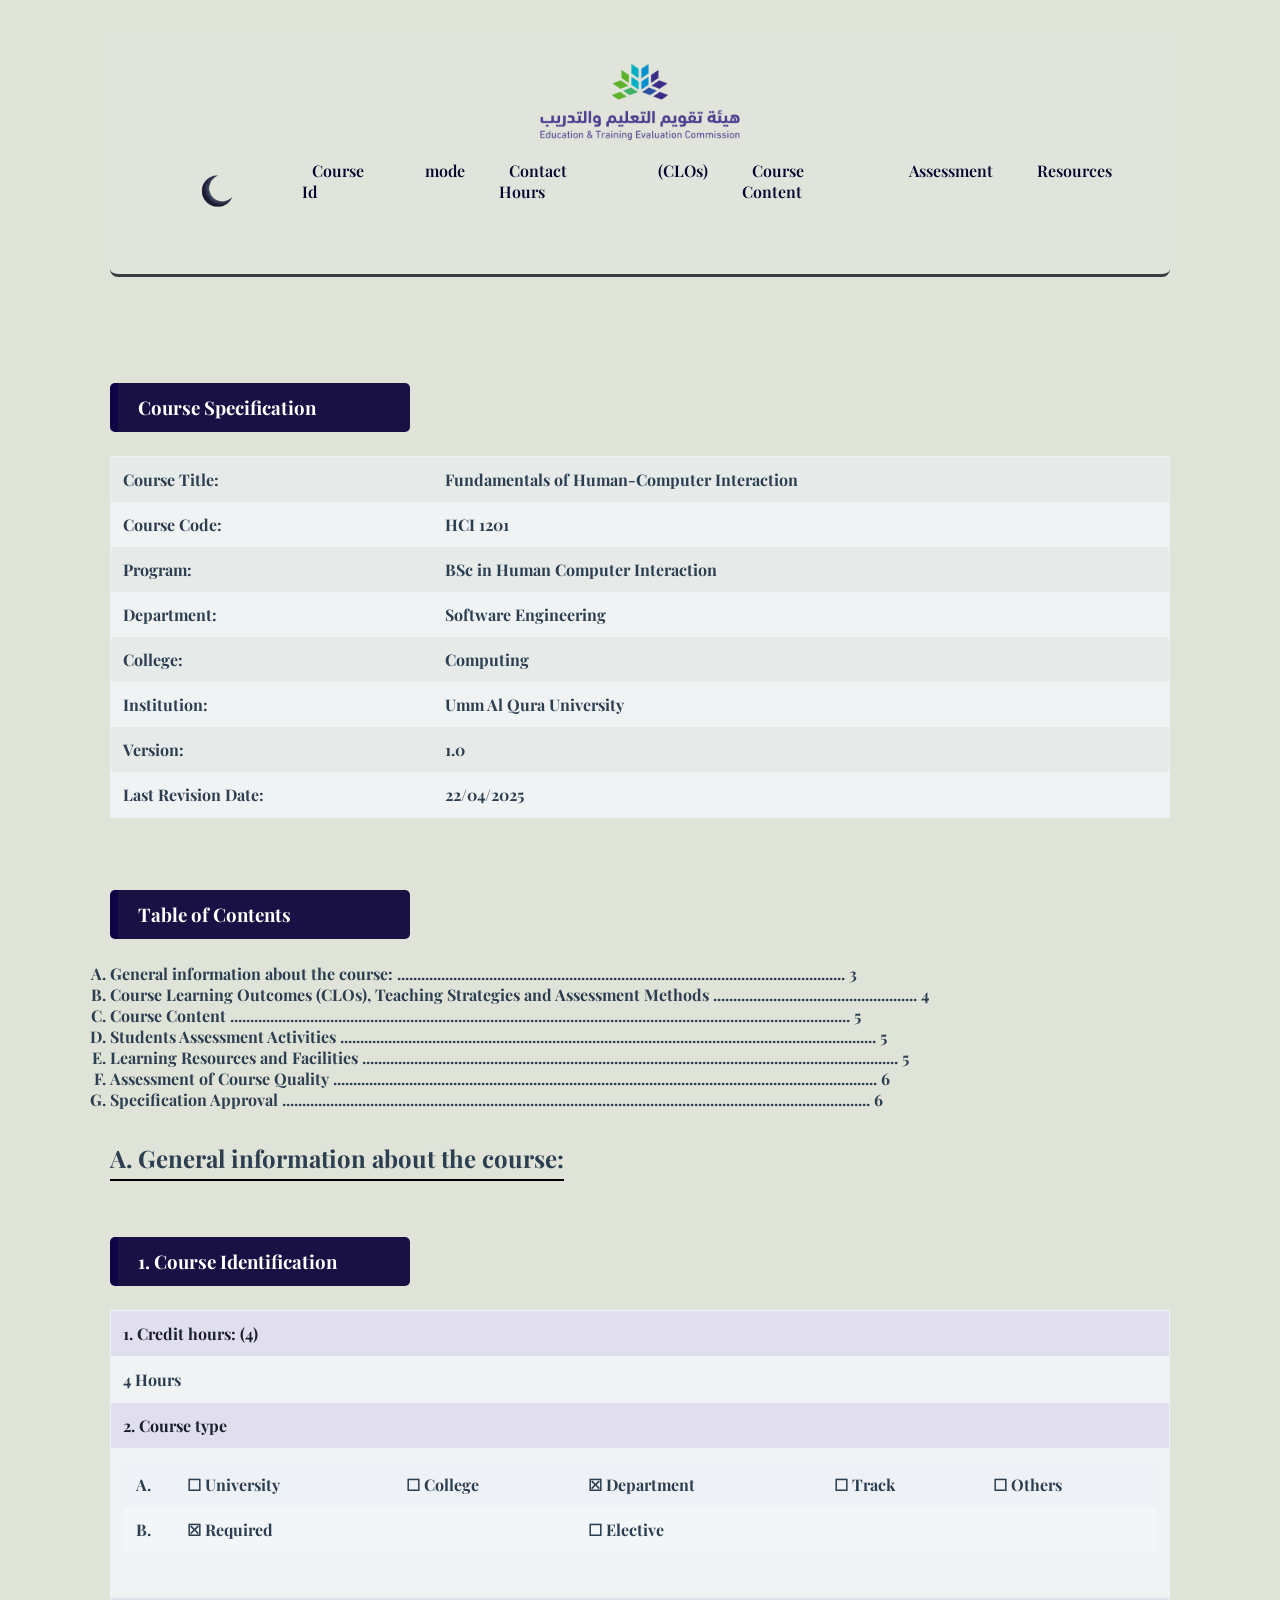
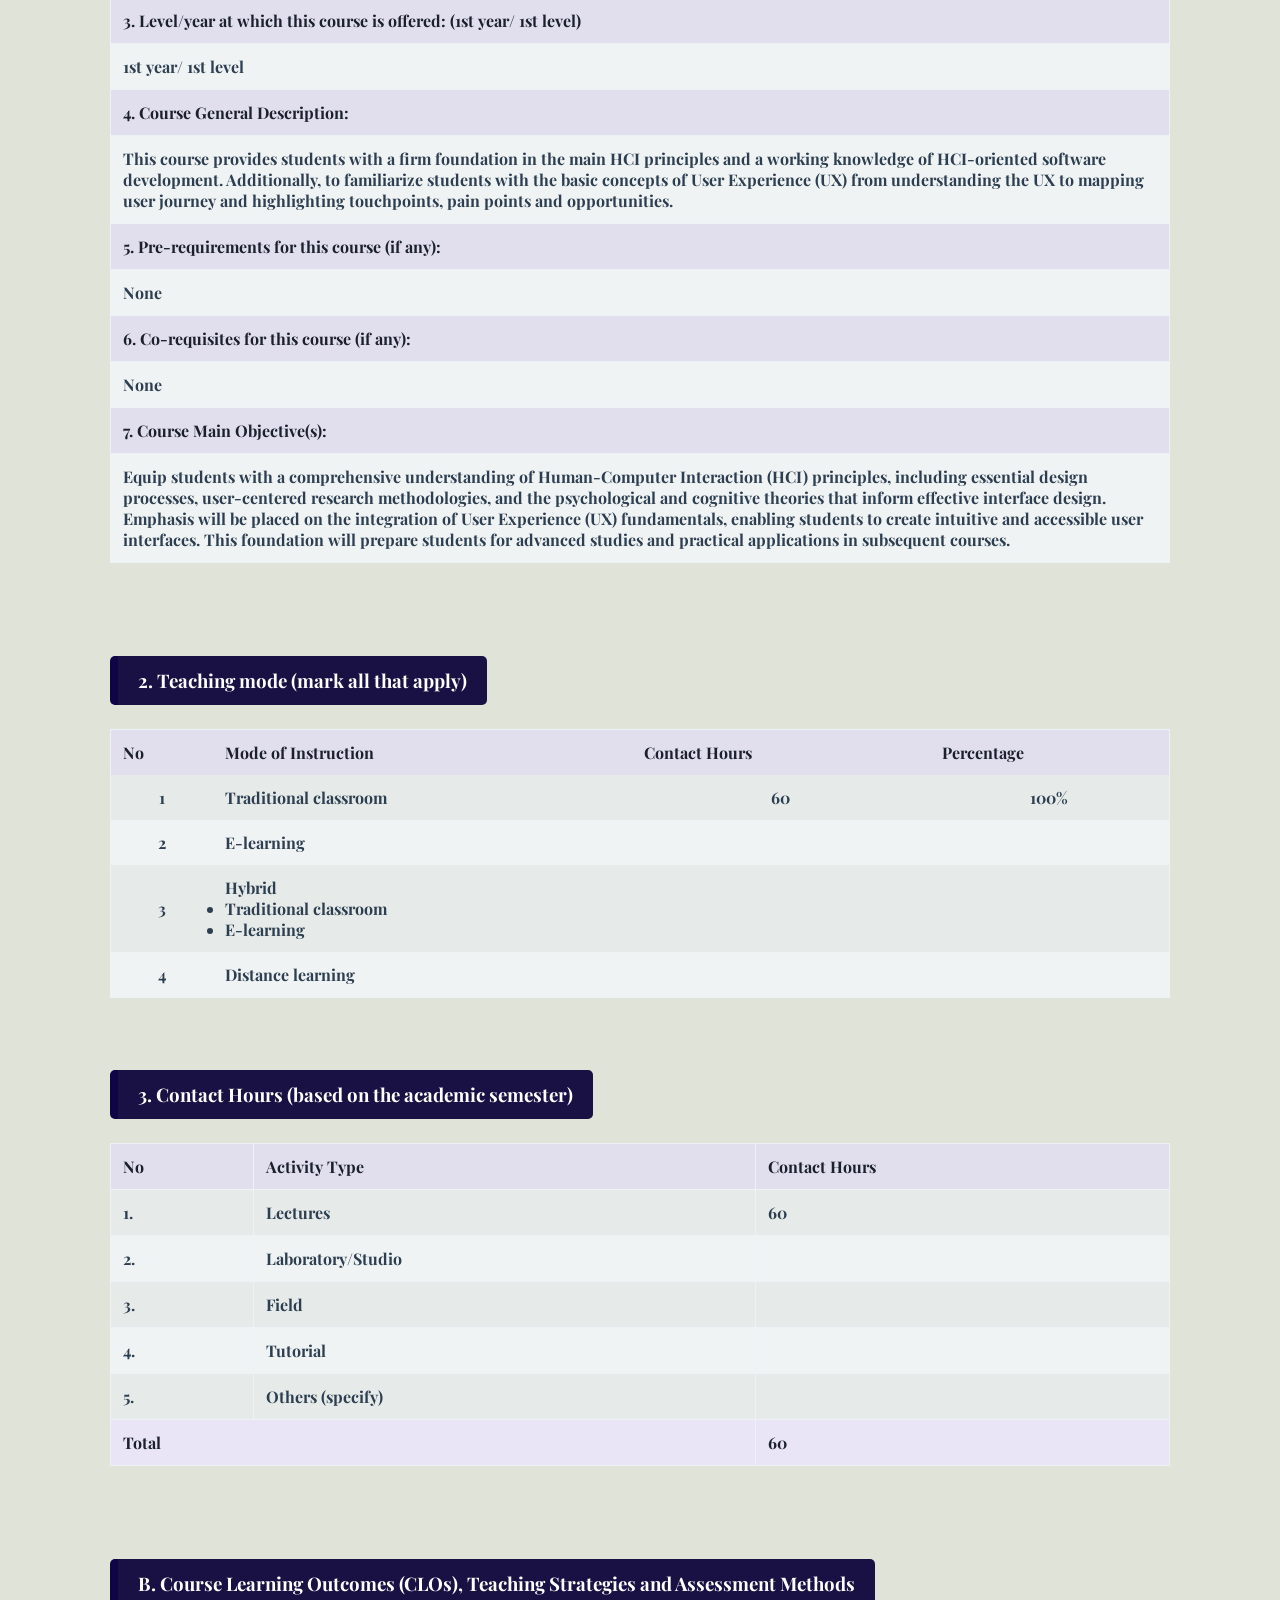
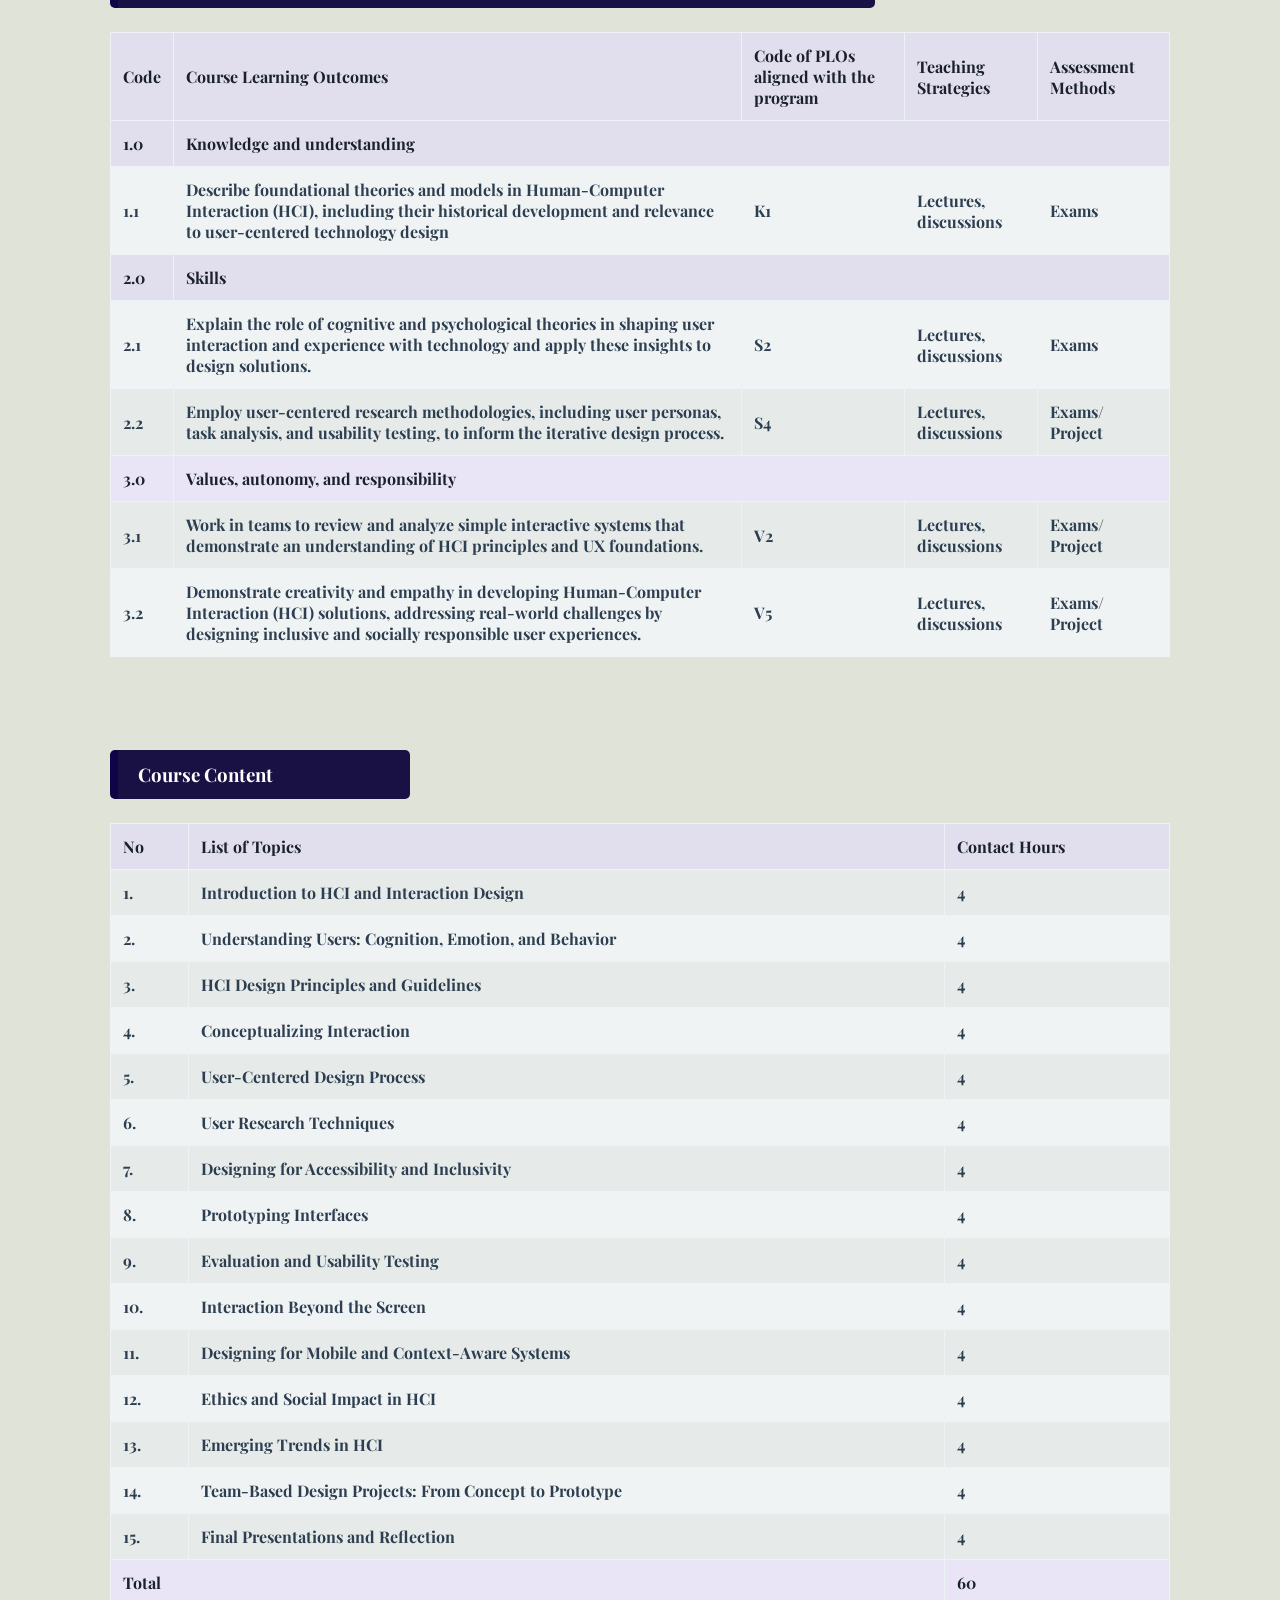
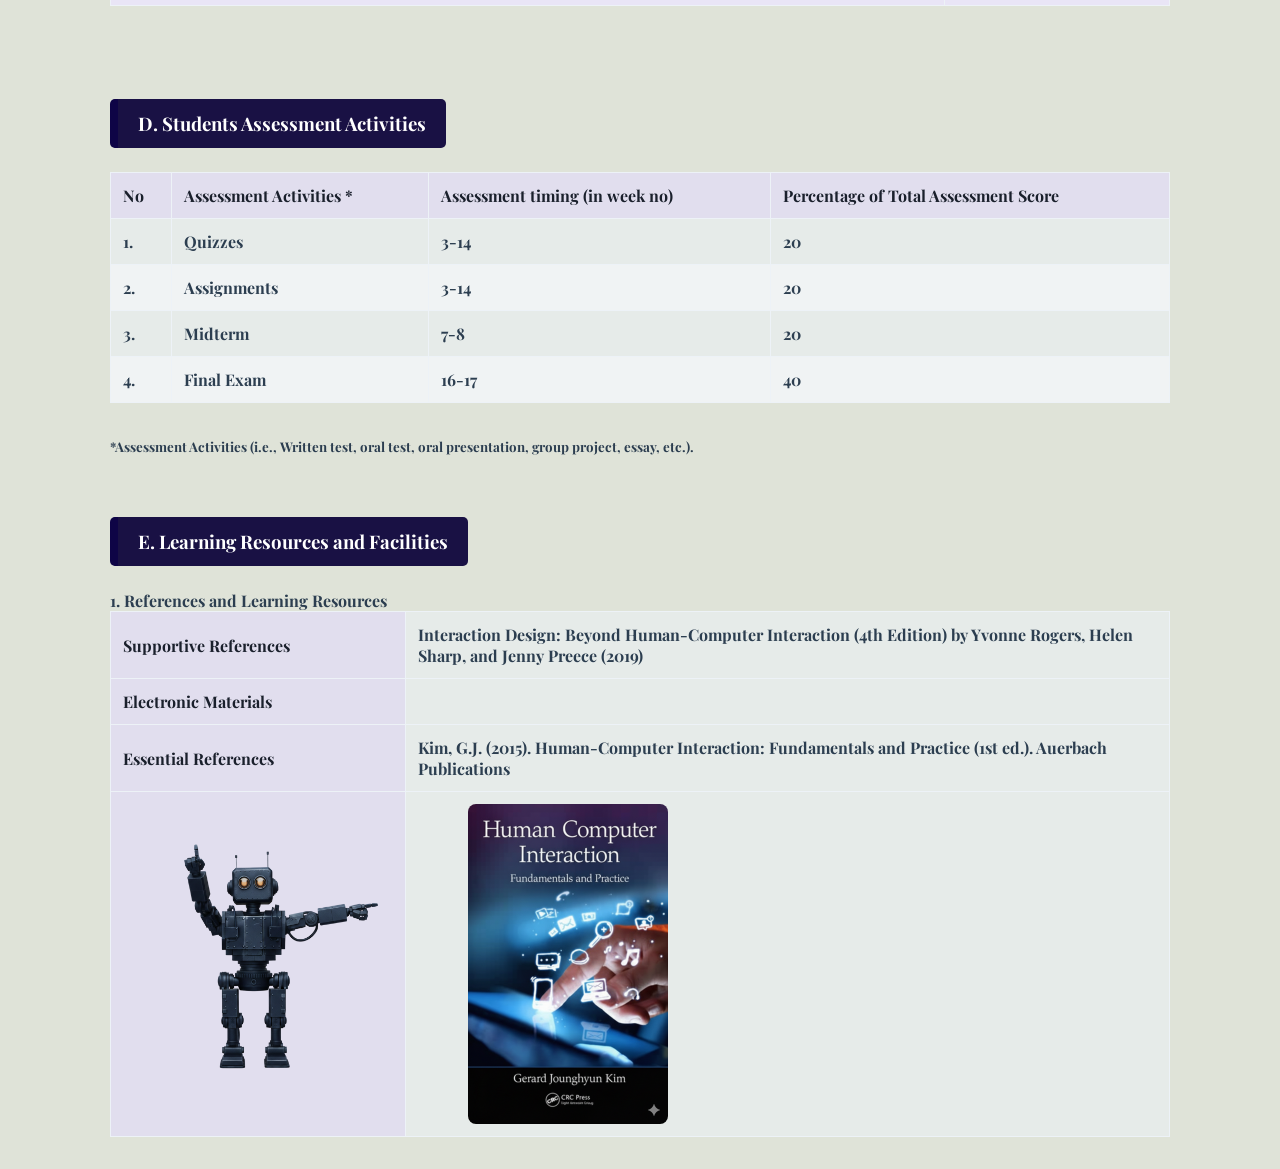
==== project/index.html @ 576bcc7a "Update and rename Project.html to index.html" ====
<!DOCTYPE html>
<html >
<head>
    <link href="https://fonts.googleapis.com/css2?family=Playfair+Display&display=swap" rel="stylesheet">
    <meta charset="UTF-8">
    <meta name="viewport" content="width=device-width, initial-scale=1.0">
    <title>Project</title>
    
    <link rel="stylesheet" href="Project.css">

</head>
<body>
<body class="dark-mode">
<!-- هنا ال html-->
<!--  <img src="اسم_الصورة.png" alt="وصف للصورة" width="400"/>  عشان نضيف صوره-->
  <header>
 <a href="#" class="logo-link">
        <img src="imges/sher.png" alt="شعار" class="logo">
    </a>

<!-- هذا هو المكان اللي الرابط يرجع له -->
<div id="top"></div>


<nav class="navbar">
    <ul>
 <a href="darkmod.html" class="mode-button">
    <img src="imges/moon.png" alt="darkmod">
</a>
<li><a href="#course-identification">Course Id</a></li>
        <li><a href="#teaching-mode">mode</a></li>
        <li><a href="#contact-hours">Contact Hours</a></li>
        <li><a href="#clos">(CLOs)</a></li>
        <li><a href="#course-content">Course Content</a></li>
        <li><a href="#assessment-activities">Assessment</a></li>
        <li><a href="#learning-resources">Resources</a></li>
       
    </ul>
</nav>
</header>

<br><br> <!---class عشان نضيف له تنسيق من ال css-->

<h3 >Course Specification</h3>
   

      <table class="info-table">
    <tr>
        <td>Course Title:</td>
        <td>Fundamentals of Human-Computer Interaction</td>
    </tr>
    <tr>
        <td>Course Code:</td>
        <td>HCI 1201</td>
    </tr>
    <tr>
        <td>Program:</td>
        <td>BSc in Human Computer Interaction</td>
    </tr>
    <tr>
        <td>Department:</td>
        <td>Software Engineering</td>
    </tr>
    <tr>
        <td>College:</td>
        <td>Computing</td>
    </tr>
    <tr>
        <td>Institution:</td>
        <td>Umm Al Qura University</td>
    </tr>
    <tr>
        <td>Version:</td>
        <td>1.0</td>
    </tr>
    <tr>
        <td>Last Revision Date:</td>
        <td>22/04/2025</td>
    </tr>
<!--هنا اول شي خلصنا 000000000000000000000000000000000000000000000000000-->
    <br>
    
</table>
<h3 >Table of Contents</h3>
   <ol type="A" ><!---type عشان يغير الحروف-->
        <li>
            <strong> General information about the course:</strong> ................................................................................................................ 3
        </li>
        <li>
            <strong> Course Learning Outcomes (CLOs), Teaching Strategies and Assessment Methods</strong> ................................................... 4
        </li>
        <li>
            <strong> Course Content</strong> ........................................................................................................................................................... 5
        </li>
        <li>
            <strong> Students Assessment Activities</strong> ...................................................................................................................................... 5
        </li>
        <li>
            <strong> Learning Resources and Facilities</strong> ...................................................................................................................................... 5
        </li>
        <li>
            <strong> Assessment of Course Quality</strong> ........................................................................................................................................ 6
        </li>
        <li>
            <strong> Specification Approval</strong> ................................................................................................................................................... 6
        </li>
    </ol>

<!--هنا ثاني شي خلصنا الجدول بغير حواف 000000000000000000000000000000000000000000000000000-->



<h2>A. General information about the course:</h2>
<br>
<h3 id="course-identification">1. Course Identification</h3>
    <table border="1" width="100%" cellspacing="0" cellpadding="5"  class="info-table"> <!-- هاذا الكود المسؤول على الايطار-->
        
        <tr>
            <th align="left">1. Credit hours: (4)</th>
        </tr>
        <tr>
            <td>4 Hours</td>
        </tr>

        <tr>
            <th align="left">2. Course type</th>
        </tr>
        <tr>
            <td>
                <table width="100%" border="0">
                    <tr>
                        <td width="5%"><strong>A.</strong></td>
                        <td>☐ University</td>
                        <td>☐ College</td>
                        <td>☒ Department</td>
                        <td>☐ Track</td>
                        <td>☐ Others</td>
                    </tr>
                    <tr>
                        <td><strong>B.</strong></td>
                        <td colspan="2">☒ Required</td>
                        <td colspan="3">☐ Elective</td>
                    </tr>
                </table>
            </td>
        </tr>

        <tr>
            <th align="left">3. Level/year at which this course is offered: (1st year/ 1st level)</th>
        </tr>
        <tr>
            <td>1st year/ 1st level</td>
        </tr>

        <tr>
            <th align="left">4. Course General Description:</th>
        </tr>
        <tr>
            <td>
                This course provides students with a firm foundation in the main HCI principles and a working knowledge of HCI-oriented software development. Additionally, to familiarize students with the basic concepts of User Experience (UX) from understanding the UX to mapping user journey and highlighting touchpoints, pain points and opportunities.
            </td>
        </tr>

        <tr>
            <th align="left">5. Pre-requirements for this course   (if any):</th>
        </tr>
        <tr>
            <td>None</td>
        </tr>

        <tr>
            <th align="left">6. Co-requisites for this course (if any):</th>
        </tr>
        <tr>
            <td>None</td>
        </tr>

        <tr>
            <th align="left">7. Course Main Objective(s):</th>
        </tr>
        <tr>
            <td>
                Equip students with a comprehensive understanding of Human-Computer Interaction (HCI) principles, including essential design processes, user-centered research methodologies, and the psychological and cognitive theories that inform effective interface design. Emphasis will be placed on the integration of User Experience (UX) fundamentals, enabling students to create intuitive and accessible user interfaces. This foundation will prepare students for advanced studies and practical applications in subsequent courses.
            </td>
        </tr>
    </table>

    <br>

    <h3 id="teaching-mode">2. Teaching mode (mark all that apply)</h3>
    <table  class="info-table">
    <thead>
<thead>
        <tr>
            <th>No</th>
            <th>Mode of Instruction</th>
            <th>Contact Hours</th>
            <th>Percentage</th>
        </tr>
    </thead>
    <tbody>
        <tr>
            <td align="center">1</td>
            <td>Traditional classroom</td>
            <td align="center">60</td>
            <td align="center">100%</td>
        </tr>
        <tr>
            <td align="center">2</td>
            <td>E-learning</td>
            <td></td>
            <td></td>
        </tr>
        <tr>
            <td align="center">3</td>
            <td>
                Hybrid
                <ul>
                    <li>Traditional classroom</li>
                    <li>E-learning</li>
                </ul>
            </td>
            <td></td>
            <td></td>
        </tr>
        <tr>
            <td align="center">4</td>
            <td>Distance learning</td>
            <td></td>
            <td></td>
        </tr>
    </tbody> </table>
 
    
        <h3 id="contact-hours">3. Contact Hours (based on the academic semester)</h3>
    <table  class="info-table" border="1">
        <thead>
            <tr>
                <th>No</th>
                <th>Activity Type</th>
                <th>Contact Hours</th>
            </tr>
        </thead>
        <tbody>
            <tr>
                <td>1.</td>
                <td>Lectures</td>
                <td>60</td>
            </tr>
            <tr>
                <td>2.</td>
                <td>Laboratory/Studio</td>
                <td></td>
            </tr>
            <tr>
                <td>3.</td>
                <td>Field</td>
                <td></td>
            </tr>
            <tr>
                <td>4.</td>
                <td>Tutorial</td>
                <td></td>
            </tr>
            <tr>
                <td>5.</td>
                <td>Others (specify)</td>
                <td></td>
            </tr>
            <tr>
                <th colspan="2">Total</th>
                <th>60</th>
            </tr>
        </tbody>
    </table>
    <br>

    <h3 id="clos">B. Course Learning Outcomes (CLOs), Teaching Strategies and Assessment Methods</h3>
    <table  class="info-table" border="1">
        <thead>
            <tr>
                <th>Code</th>
                <th>Course Learning Outcomes</th>
                <th>Code of PLOs aligned with the program</th>
                <th>Teaching Strategies</th>
                <th>Assessment Methods</th>
            </tr>
        </thead>
        <tbody>
            <tr>
                <th>1.0</th>
                <th colspan="4" align="left">Knowledge and understanding</th>
            </tr>
            <tr>
                <td>1.1</td>
                <td>Describe foundational theories and models in Human-Computer Interaction (HCI), including their historical development and relevance to user-centered technology design</td>
                <td>K1</td>
                <td>Lectures, discussions</td>
                <td>Exams</td>
            </tr>
            <tr>
                <th>2.0</th>
                <th colspan="4" align="left">Skills</th>
            </tr>
            <tr>
                <td>2.1</td>
                <td>Explain the role of cognitive and psychological theories in shaping user interaction and experience with technology and apply these insights to design solutions.</td>
                <td>S2</td>
                <td>Lectures, discussions</td>
                <td>Exams</td>
            </tr>
            <tr>
                <td>2.2</td>
                <td>Employ user-centered research methodologies, including user personas, task analysis, and usability testing, to inform the iterative design process.</td>
                <td>S4</td>
                <td>Lectures, discussions</td>
                <td>Exams/ Project</td>
            </tr>
            <tr>
                <th>3.0</th>
                <th colspan="4" align="left">Values, autonomy, and responsibility</th>
            </tr>
            <tr>
                <td>3.1</td>
                <td>Work in teams to review and analyze simple interactive systems that demonstrate an understanding of HCI principles and UX foundations.</td>
                <td>V2</td>
                <td>Lectures, discussions</td>
                <td>Exams/ Project</td>
            </tr>
            <tr>
                <td>3.2</td>
                <td>Demonstrate creativity and empathy in developing Human-Computer Interaction (HCI) solutions, addressing real-world challenges by designing inclusive and socially responsible user experiences.</td>
                <td>V5</td>
                <td>Lectures, discussions</td>
                <td>Exams/ Project</td>
            </tr>
        </tbody>
    </table>

    <br>

    <h3 id="course-content">Course Content</h3>
    <table  class="info-table" border="1">
        <thead>
            <tr>
                <th>No</th>
                <th>List of Topics</th>
                <th>Contact Hours</th>
            </tr>
        </thead>
        <tbody>
            <tr><td>1.</td><td>Introduction to HCI and Interaction Design</td><td>4</td></tr>
            <tr><td>2.</td><td>Understanding Users: Cognition, Emotion, and Behavior</td><td>4</td></tr>
            <tr><td>3.</td><td>HCI Design Principles and Guidelines</td><td>4</td></tr>
            <tr><td>4.</td><td>Conceptualizing Interaction</td><td>4</td></tr>
            <tr><td>5.</td><td>User-Centered Design Process</td><td>4</td></tr>
            <tr><td>6.</td><td>User Research Techniques</td><td>4</td></tr>
            <tr><td>7.</td><td>Designing for Accessibility and Inclusivity</td><td>4</td></tr>
            <tr><td>8.</td><td>Prototyping Interfaces</td><td>4</td></tr>
            <tr><td>9.</td><td>Evaluation and Usability Testing</td><td>4</td></tr>
            <tr><td>10.</td><td>Interaction Beyond the Screen</td><td>4</td></tr>
            <tr><td>11.</td><td>Designing for Mobile and Context-Aware Systems</td><td>4</td></tr>
            <tr><td>12.</td><td>Ethics and Social Impact in HCI</td><td>4</td></tr>
            <tr><td>13.</td><td>Emerging Trends in HCI</td><td>4</td></tr>
            <tr><td>14.</td><td>Team-Based Design Projects: From Concept to Prototype</td><td>4</td></tr>
            <tr><td>15.</td><td>Final Presentations and Reflection</td><td>4</td></tr>
            <tr>
                <th colspan="2">Total</th>
                <th>60</th>
            </tr>
        </tbody>
    </table>

    <br>

    <h3 id="assessment-activities">D. Students Assessment Activities</h3>
    <table  class="info-table" border="1">
        <thead>
            <tr>
                <th>No</th>
                <th>Assessment Activities *</th>
                <th>Assessment timing (in week no)</th>
                <th>Percentage of Total Assessment Score</th>
            </tr>
        </thead>
        <tbody>
            <tr><td>1.</td><td>Quizzes</td><td>3-14</td><td>20</td></tr>
            <tr><td>2.</td><td>Assignments</td><td>3-14</td><td>20</td></tr>
            <tr><td>3.</td><td>Midterm</td><td>7-8</td><td>20</td></tr>
            <tr><td>4.</td><td>Final Exam</td><td>16-17</td><td>40</td></tr>
        </tbody>
    </table>
    <p><small>*Assessment Activities (i.e., Written test, oral test, oral presentation, group project, essay, etc.).</small></p>

    <br>

    <h3 id="learning-resources">E. Learning Resources and Facilities</h3>
    <h4>1. References and Learning Resources</h4>
    <table border="1">
        <tbody>
                 <tr>
                <th>Supportive References</th>
                <td>Interaction Design: Beyond Human-Computer Interaction (4th Edition) by Yvonne Rogers, Helen Sharp, and Jenny Preece (2019)</td>
            </tr>
            <tr>
                <th>Electronic Materials</th>
                <td></td>
            </tr>
               <tr>
                <th>Essential References</th>
                <!-- صورة الكتاب كرابط لموقع الشراء -->
    <td>Kim, G.J. (2015). Human-Computer Interaction: Fundamentals and Practice (1st ed.). Auerbach Publications</td>
            </tr>
           <tr>
            <th><a><img src="imges/black bot.png" alt="روبوت يأشر على الكتاب" class="bot-img"></a></th>
            <td>
 <a href="https://doi.org/10.1201/b18071" target="_blank">
    <img src="imges/HCI.png" alt="غلاف الكتاب" class="book-link"></a></td>
</tr>
        </tbody>
    </table>

</body>

</html>
---- project/Project.css ----
* {
    font-family:"Playfair Display" ,serif; /* خط أوضح للمحتوى الإنجليزي */
    font-weight: 700; 
    margin: 0;
    padding: 0;
    box-sizing: border-box;
    scroll-behavior: smooth;
}

body {
    background-color: #7b895c3c; /* لون خلفية رمادي مائل للأزرق خفيف جداً، مريح للعين */
    color: #2c3e50; /* لون نص أساسي غامق بدلاً من الأسود الصريح */
   max-width: 1100px; /* هذا العرض المثالي للقراءة، يخلي المحتوى في النص */
    margin: 2rem auto; /* auto من اليمين واليسار هي اللي توسط المحتوى */
    padding: 0 20px;   
}


header {
    display: flex;
    flex-direction: column;
    align-items: center;
    
    /* خصائص التثبيت الاحترافية */
    position: sticky;      /* يلتصق بالأعلى عند التمرير */
    top: 0;                /* مكان الالتصاق */
    z-index: 1000;         /* لضمان ظهوره فوق الجداول والعناصر الأخرى */
    
    /* التحسينات الجمالية */
    margin: 0 auto 1.5rem auto; /* صفرنا المارجن العلوي ليلتصق تماماً */
    max-width: 100%;       /* الهيدر الثابت يفضل أن يكون بعرض الصفحة كاملاً */
    padding: 2rem 3rem;
    
    /* لون خلفية صريح مع شفافية بسيطة (Glassmorphism) لشكل احترافي */
    background-color: #edf2f711; 
    backdrop-filter: blur(5px); /* تأثير ضبابي للخلفية يظهر كأنه زجاج */
    
    border-bottom: 3px solid #0b0f13c7; 
    border-radius: 0 0 8px 8px; /* الانحناء فقط من الأسفل ليكون متناسقاً مع السقف */

    .logo {
    width: 200px;                    /* حجم الشعار */
    cursor: pointer;                /* المؤشر يتغير عند المرور */
    transition: transform 0.3s;     /* حركة سلسة عند hover */
}

/* حركة الشعار عند المرور */
.logo:hover {
    transform: scale(1.1);          /* تكبر الصورة شوي عند hover */
}
    
}

nav ul {
    list-style: none;
    display: flex;
    gap: 1.5rem;
    padding: 1rem 0;
}

nav a {
    text-decoration: none;
    color: #04052F; /* لون الروابط أزرق هادئ */
    font-weight: 600;
    transition: 0.3s;
    padding: 5px 10px;
}

nav a:hover {
    color: #100f0fa9;
    background-color: #100f0f00; /* تأثير خلفية عند التمرير */

}
.info-table{
}

/* تنسيق الجداول */
.info-table, table {
    width: 100%;
    border-collapse: collapse;
    margin-bottom: 2rem;
    background-color: #edf2f78a;
    border: 1px solid #edf2f7;
}

/* العناوين داخل الجداول */
th {
    background-color: #CAA8FF33;
    color:#1A202C;
    padding: 12px;
    text-align: left;
}

td {
    padding: 12px;
}

.info-table tr:nth-child(even) {
    background-color: #f8f9faa1; /* لون رمادي فاتح جداً للصفوف الزوجية */
}



/* تعديل كلاس الـ label اللي كان أسود */
.label {
    background-color: #f1f4f8; /* لون رمادي مزرق خفيف جداً */
    color: #3e6997; /* لون النص أزرق */
    font-weight: bold;
    width: 25%;
}

/* تنسيق العناوين البارزة */
h3 {
    color: #ffffff;
    background-color: #191144; /* خلفية زرقاء احترافية */
    border-left: 8px solid #0e0446; /* إضافة لمسة خضراء (مثل شعار الهيئة) من اليسار */
    padding: 12px 20px;
    margin-top: 2.5rem;
    margin-bottom: 1.5rem;
    border-radius: 5px 5px 5px 5px; /* زوايا منحنية من جهة واحدة */
    display: inline-block;
    min-width: 300px;
    scroll-margin-top: 180px; /* لضمان أن العنوان لا يختفي تحت الهيدر الثابت عند التمرير */
}

h2 {
    color: #2c3e50;
    margin: 2rem 0 1rem 0;
    border-bottom: 2px solid #000000; /* خط أخضر تحت العنوان الرئيسي A */
    display: inline-block;
    padding-bottom: 5px;
    scroll-margin-top: 180px;   
}
.star-button {
    font-size: 30px;      
    width: 50px;          
    height: 50px;         
    background-color: #edf2f765;
    cursor: pointer;       
    display: flex;         
    align-items: center; 
    justify-content: center;
    transition: transform 0.2s; /* حركة سلسة */
}

.star-button:hover {
    transform: scale(1.2) translateY(-60px); /* يكبر ويترفع */
}

.book-link {
    width: 200px; /* حجم الكتاب */
    border-radius: 8px; /* زوايا منحنية */
    cursor: pointer; /* المؤشر يتحول ليد عند المرور */
    transition: transform 0.2s; /* حركة سلسة عند التكبير */
     display: block;      /* يخليها عنصر بلوك */
    margin-left: 50px; 

}

.book-link:hover {
    transform: scale(1.05); /* تكبير بسيط لما تمرر الفأرة */
}
.bot-img{
    width: 270px; /* حجم الكتاب */
    border-radius: 8px;
    margin-bottom: 20px;
    background-color: transparent; /* يشيل أي خلفية بيضاء */
}
.mode-button img {
    width: 100px;
    cursor: pointer;
    transition: transform 0.3s; /* الحركة سلسة */
}

/* عند المرور */
.mode-button:hover img {
    transform: rotate(-20deg) scale(1.2) translateY(-10px); /* رفع للأعلى */
}
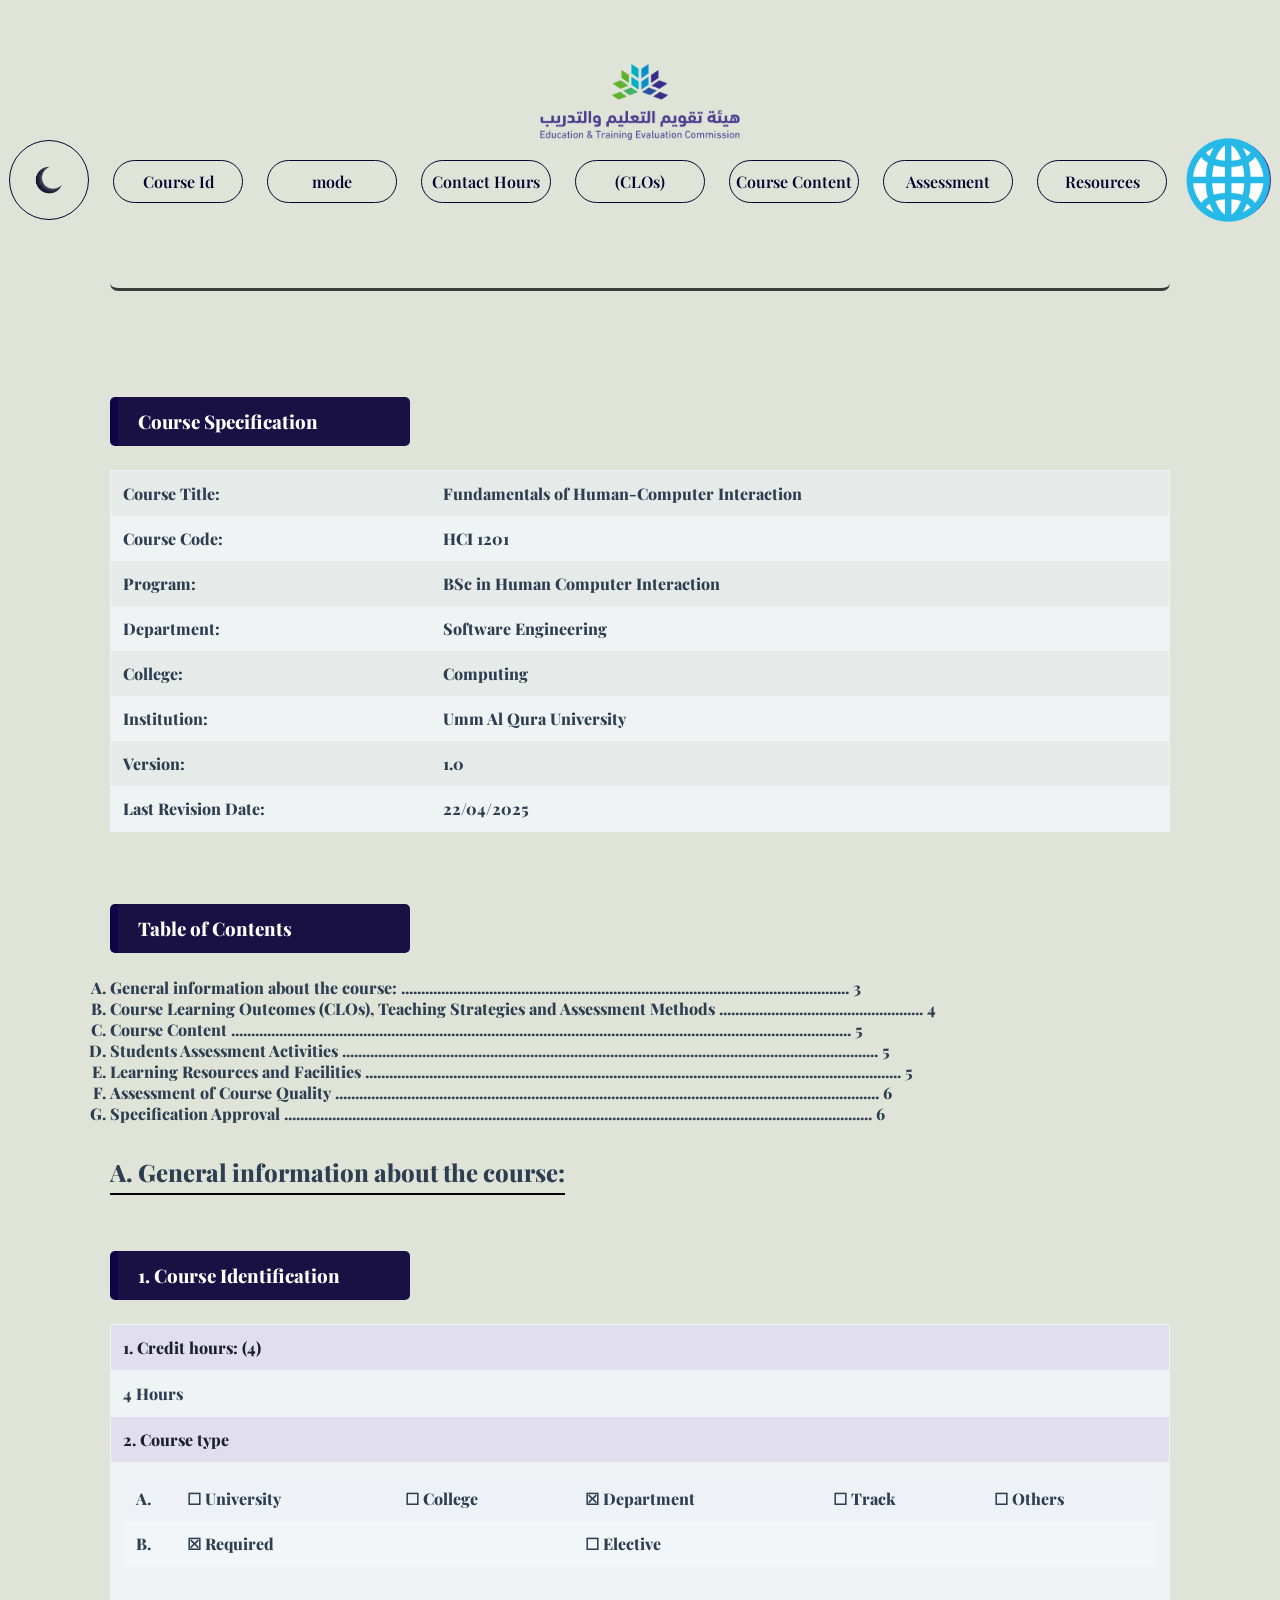
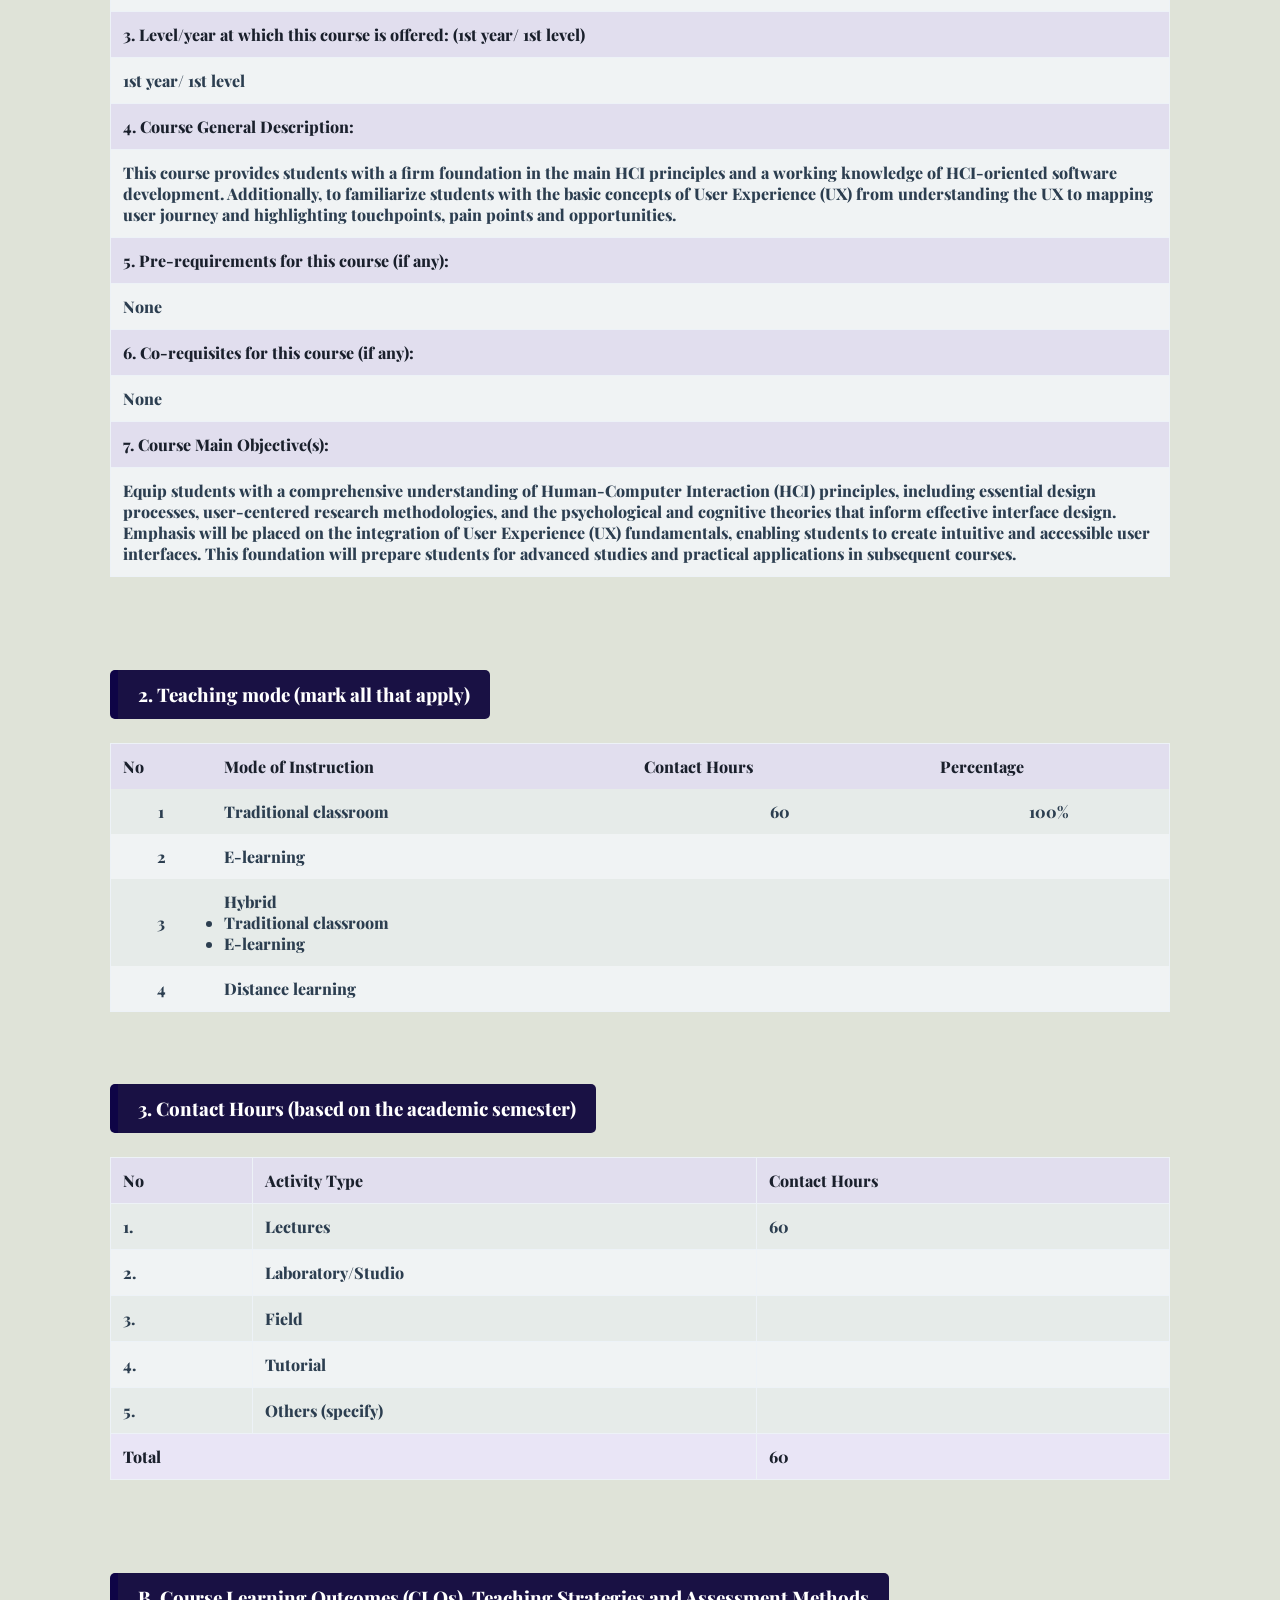
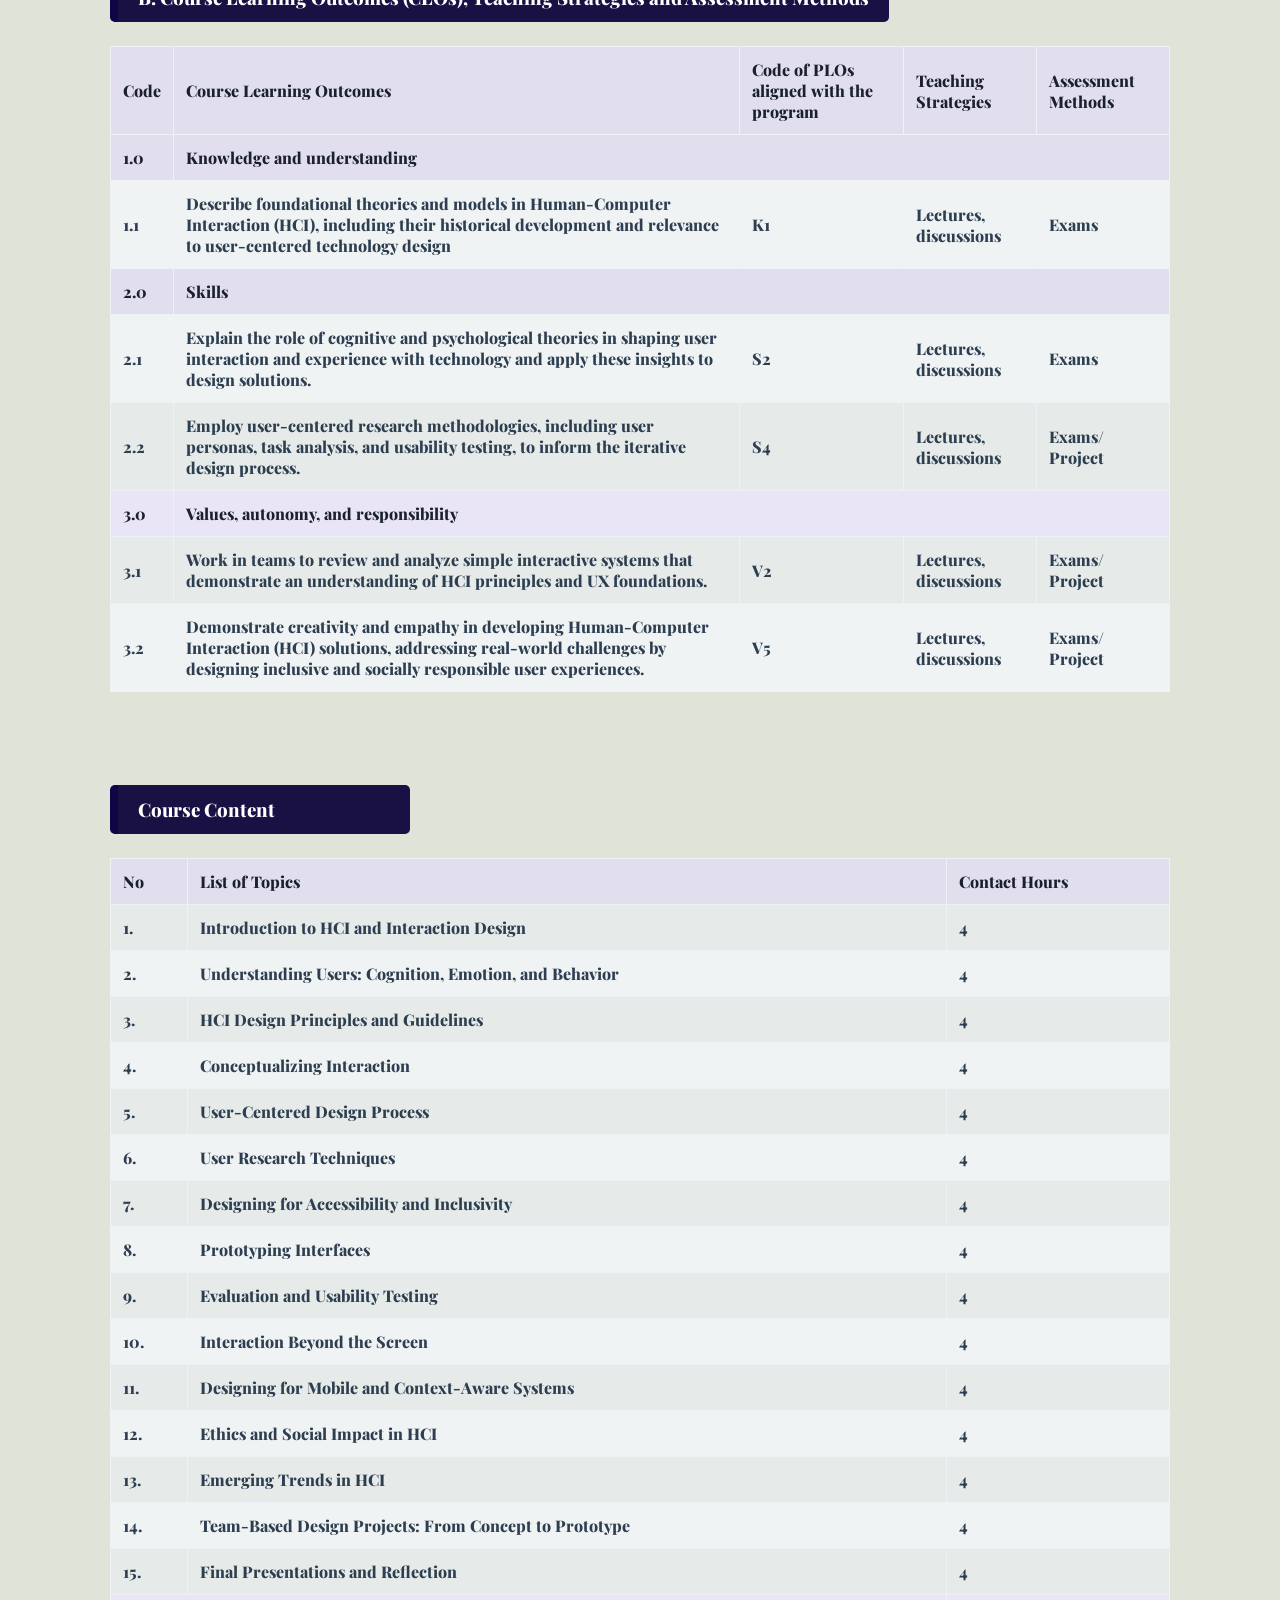
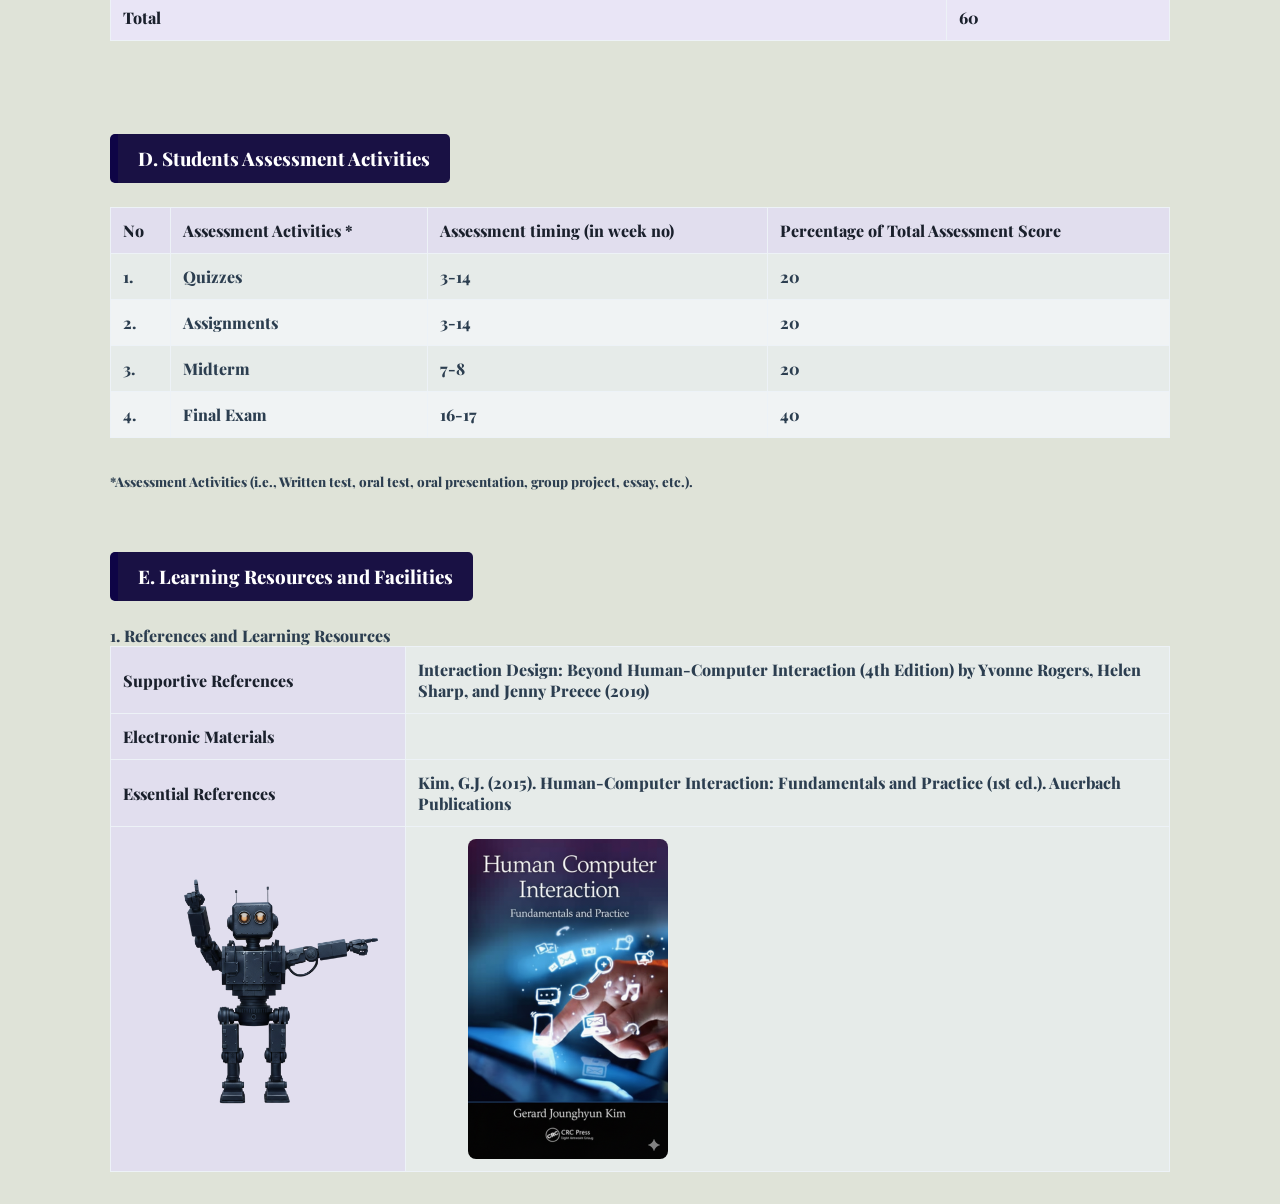
==== commit de5bb60c: "Add files via upload" ====
--- a/project/index.html
+++ b/project/index.html
@@ -34,6 +34,8 @@
         <li><a href="#course-content">Course Content</a></li>
         <li><a href="#assessment-activities">Assessment</a></li>
         <li><a href="#learning-resources">Resources</a></li>
+         <li><a href="AR.html" class="modee-button">
+        <img src="imges/erth.png" alt="اللغه"></a></li>
        
     </ul>
 </nav>
--- a/project/Project.css
+++ b/project/Project.css
@@ -1,6 +1,6 @@
 * {
     font-family:"Playfair Display" ,serif; /* خط أوضح للمحتوى الإنجليزي */
-    font-weight: 700; 
+    font-weight: 800; 
     margin: 0;
     padding: 0;
     box-sizing: border-box;
@@ -31,9 +31,10 @@
     max-width: 100%;       /* الهيدر الثابت يفضل أن يكون بعرض الصفحة كاملاً */
     padding: 2rem 3rem;
     
+    
     /* لون خلفية صريح مع شفافية بسيطة (Glassmorphism) لشكل احترافي */
-    background-color: #edf2f711; 
-    backdrop-filter: blur(5px); /* تأثير ضبابي للخلفية يظهر كأنه زجاج */
+    background-color: #edf2f700; 
+    backdrop-filter: blur(4px); /* تأثير ضبابي للخلفية يظهر كأنه زجاج */
     
     border-bottom: 3px solid #0b0f13c7; 
     border-radius: 0 0 8px 8px; /* الانحناء فقط من الأسفل ليكون متناسقاً مع السقف */
@@ -59,17 +60,29 @@
 }
 
 nav a {
+    width: 130px;
+    text-align: center;
+}
+
+nav a {
     text-decoration: none;
-    color: #04052F; /* لون الروابط أزرق هادئ */
+    color: #04052F;
     font-weight: 600;
-    transition: 0.3s;
-    padding: 5px 10px;
+
+    display: block;      /* مهم */
+    text-align: center;  /* توسيط النص */
+
+    padding: 10px 0;
+    border-radius: 60px;
+    border: 1px solid #04052F;
+
+    transition: all 0.3s ease;
 }
 
 nav a:hover {
-    color: #100f0fa9;
-    background-color: #100f0f00; /* تأثير خلفية عند التمرير */
-
+    color: #edf2f7;
+    background-color: #191144;
+    transform: translateY(-2px);
 }
 .info-table{
 }
@@ -131,21 +144,6 @@
     padding-bottom: 5px;
     scroll-margin-top: 180px;   
 }
-.star-button {
-    font-size: 30px;      
-    width: 50px;          
-    height: 50px;         
-    background-color: #edf2f765;
-    cursor: pointer;       
-    display: flex;         
-    align-items: center; 
-    justify-content: center;
-    transition: transform 0.2s; /* حركة سلسة */
-}
-
-.star-button:hover {
-    transform: scale(1.2) translateY(-60px); /* يكبر ويترفع */
-}
 
 .book-link {
     width: 200px; /* حجم الكتاب */
@@ -167,12 +165,70 @@
     background-color: transparent; /* يشيل أي خلفية بيضاء */
 }
 .mode-button img {
-    width: 100px;
+
+    width: 85px;              /* عرض الصورة */
+    height: auto;              /* يحافظ على التناسق */
+
+    cursor: pointer;           /* شكل اليد عند المرور */
+
+    transition: all 0.3s ease;  /* حركة سلسة لكل الخصائص */
+
+    filter: brightness(1);     /* التحكم في درجة الإضاءة (اللون) */
+}
+
+
+/* التحكم في ارتفاع الزر نفسه */
+.mode-button {
+     width: 80px;             /* عرض الزر */
+    height: 80px;            /* ارتفاع الزر = العرض عشان يصير دائرة */
+    border-radius: 50%;      /* يجعل الشكل دائري */
+    display: flex;            /* لتوسيط الصورة داخل الزر */
+    align-items: center;      /* توسيط عمودي */
+    justify-content: center;    /* توسيط الصورة عموديًا */
+      margin-top: -20px;    
+  
+}
+
+
+/* عند المرور بالماوس */
+.mode-button:hover img {
+
+ transform: rotate(-20deg) scale(1.2) translateY(-9px);
+    /* دوران + تكبير + رفع للأعلى */
+
+    filter: brightness(2.3);  
+    /* زيادة الإضاءة عند المرور */
+    fill: #ffffff;
+}
+.modee-button {
+    width:  80px;             /* عرض الزر */
+    height: 80px;            /* ارتفاع الزر = العرض عشان يصير دائرة */
+    border-radius: 50%;      /* يجعل الشكل دائري */
+    display: flex;            /* لتوسيط الصورة داخل الزر */
+    align-items: center;      /* توسيط عمودي */
+    justify-content: center;  /* توسيط أفقي */
+    background-color: #ffffff00; /* خلفية الزر */
+    border: 2px solid #422385fa; /* حدود إذا تحب */
     cursor: pointer;
-    transition: transform 0.3s; /* الحركة سلسة */
-}
-
-/* عند المرور */
-.mode-button:hover img {
-    transform: rotate(-20deg) scale(1.2) translateY(-10px); /* رفع للأعلى */
-}
+    transition: all 0.3s ease; /* حركة سلسة */
+    position: relative;
+    top: -20px; 
+}
+
+.modee-button img {
+    width: 90px;      /* حجم الصورة داخل الزر */
+    height: auto;
+    transition: transform 0.3s ease;
+}
+
+/* عند المرور على الزر */
+.modee-button:hover {
+    background-color: #51197b; /* تغير لون الخلفية */
+    transform: scale(1.1); 
+        /* تكبير خفيف للزر كله */
+}
+
+.modee-button:hover img {
+    transform: rotate(15deg) scale(1.1); /* دوران وتكبير للصورة داخل الزر */
+     filter: brightness(1.3);  
+}
